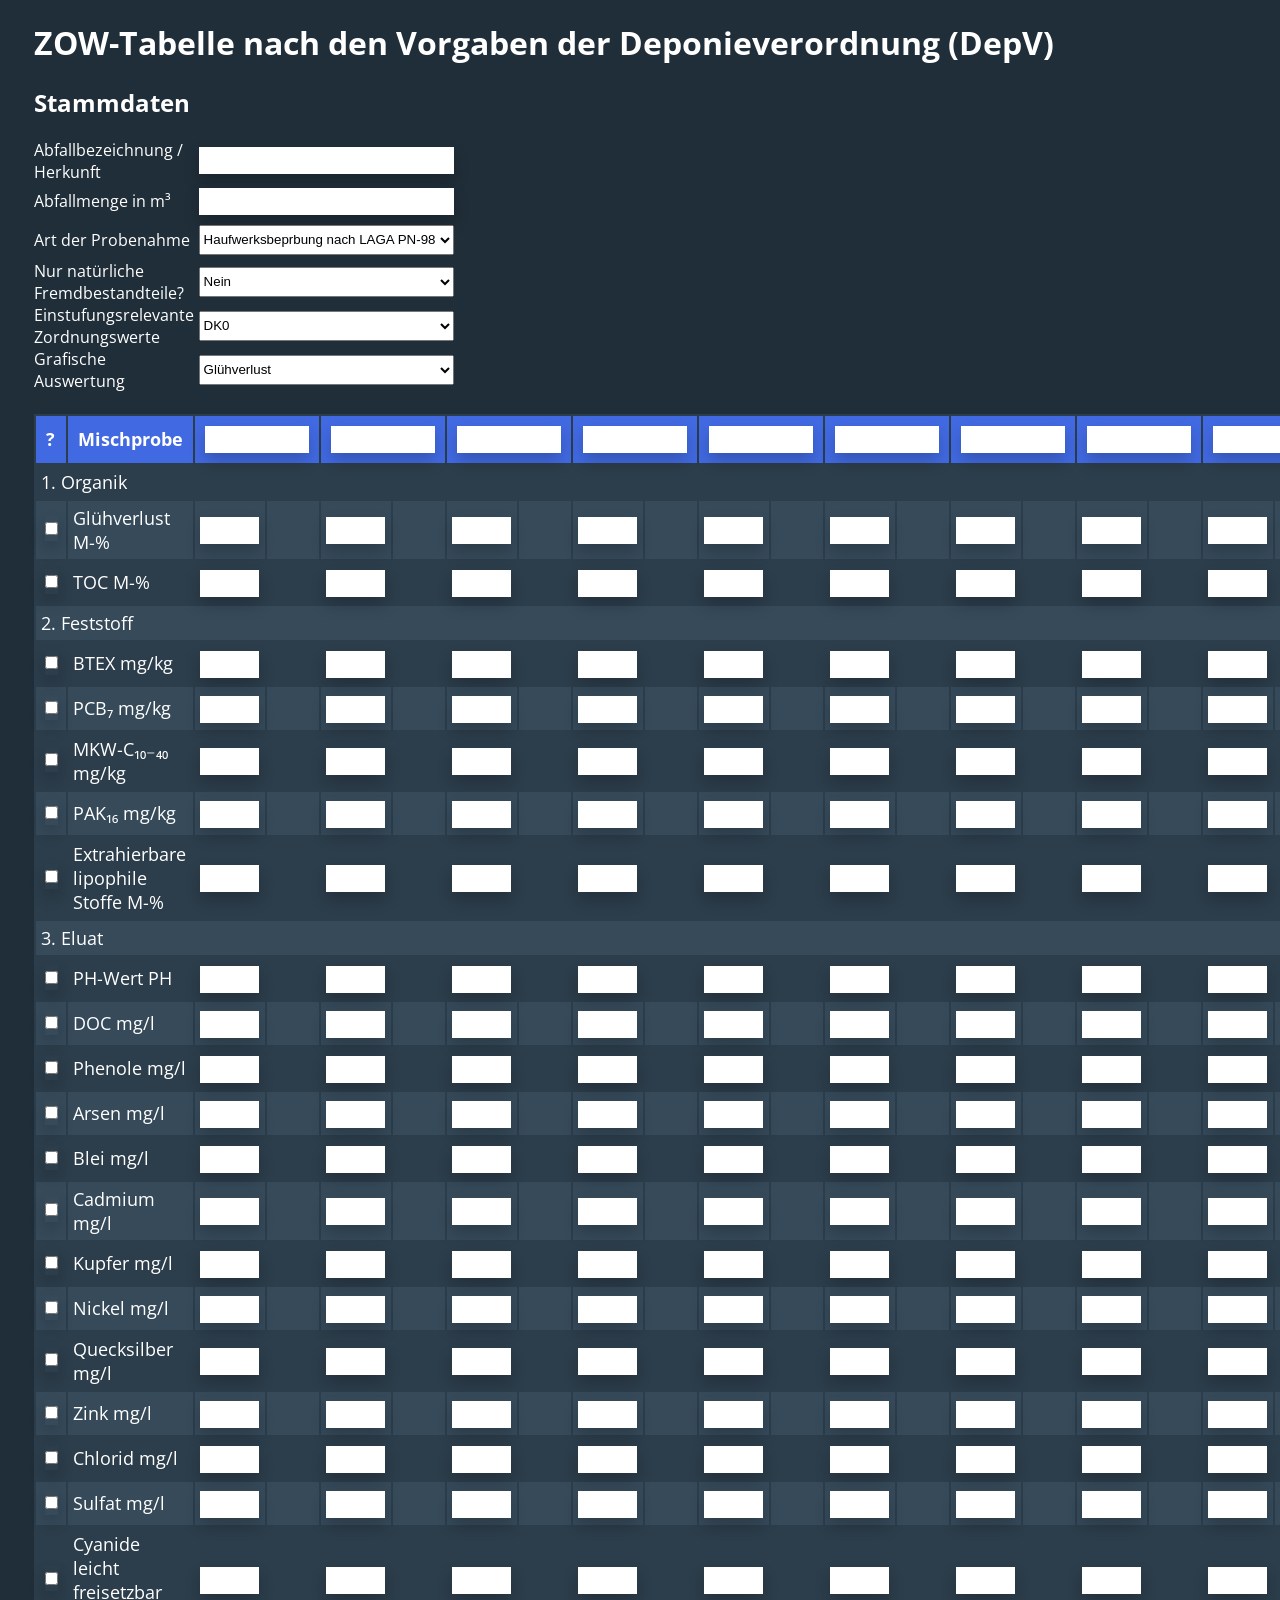
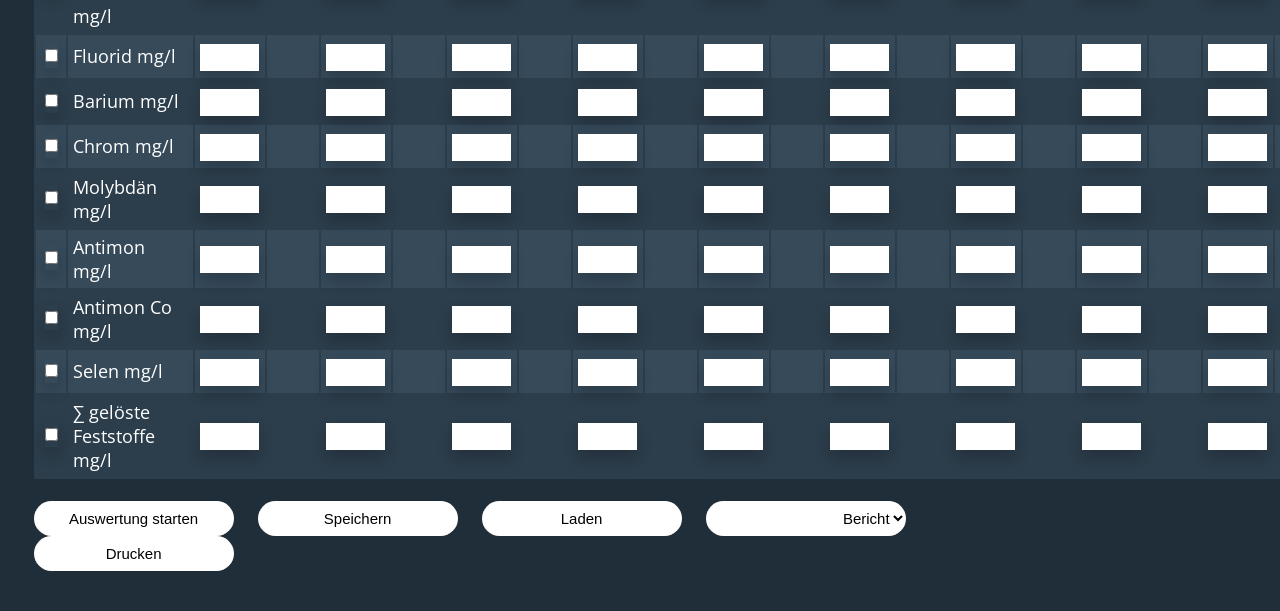
==== ZOWDepV.html @ 3390bf2c "Add files via upload" ====
﻿<!doctype html>
<html>

<head>
	<meta charset="UTF-8">
	<title>Analyseauswertung - Deponieverordnung (DepV)</title>
	<link rel="preconnect" href="https://fonts.googleapis.com">
	<link rel="preconnect" href="https://fonts.gstatic.com" crossorigin>
	<link href="https://fonts.googleapis.com/css2?family=Open+Sans:wght@300&display=swap" rel="stylesheet">	
	<link rel="stylesheet" type="text/css" href="style.css">
	<link rel="stylesheet" type="text/css" href="printBericht.css" id="printsheet">
	<script src='https://cdn.plot.ly/plotly-2.27.0.min.js'></script>
	<script src="graphicAusw.js"></script>

</head>

<body  style="padding-left:2%">
	

	<div id="StammdatenHeadline"></div>
	<div class="DontPrint">
	<h1>ZOW-Tabelle nach den Vorgaben der Deponieverordnung (DepV)</h1>
	<h2>Stammdaten</h2>


	<div class="StammdatenContainer">
	<div class="StammdatenContainer">

	<label class="MainOptionsLabel" for="Abfallbezeichnung">Abfallbezeichnung / Herkunft</label>
	<input class="Stammdatgeninput" id="Abfallbezeichnung"></input>

	<label class="MainOptionsLabel" for="Abfallmenge">Abfallmenge in m³</label>
	<input class="Stammdatgeninput" id="Abfallmenge" type="number" min="0"></input>

	<label class="MainOptionsLabel" for="Probenahme">Art der Probenahme</label>
	<select class="StammdatenDropdown" name="Bodenart" id="Probenahme" onchange="ausw()">
		<option value="0">Haufwerksbeprbung nach LAGA PN-98</option>
		<option value="1">Schurfbeprobung nach DIN 19698-6</option>
		<option value="2">Andere / Voruntersuchung</option>
	</select>


	<label class="MainOptionsLabel" for="TOC">Nur natürliche Fremdbestandteile?</label>
	<select class="StammdatenDropdown" name="TOC" id="TOC" onchange="ausw()">
		<option value="0">Nein</option>
		<option value="1">Ja</option>

	</select>


	<label class="MainOptionsLabel" for="ZW">Einstufungsrelevante Zordnungswerte</label>
	<select class="StammdatenDropdown" name="ZW" id="ZW" onchange="ausw()">
		<option value="0">DK0</option>
		<option value="I">DKI</option>
		<option value="II">DKII</option>
		<option value="III">DKIII</option>

	</select>


	<label class="GraphicOptions" for="GO">Grafische Auswertung</label>
	<select class="StammdatenDropdown" name="GO" id="GO" onchange="graphicAusw()">
		
	</select>


	</div>
	<div id='myDiv' style="width:750px;margin-left:100px">
	</div>
	</div>
	</div>
	<br class="DontPrint">

	<div id="app">
	</div>


	<div class="DontPrint"> <br>
	<button onclick="ausw()">Auswertung starten</button>

	<button onclick="saveData()">Speichern</button>

	<button onclick="loadData()">Laden</button>

	<select class="DruckDropdown" name="DruckOpt" id="DruckOpt" onchange="changeprintSheet()">
		<option value="printBericht.css">Bericht</option>
		<option value="printZOW.css">ZOW-Tabelle</option>
	</select>	

	<button onclick="window.print();">Drucken</button>

	</div>
	
	<div id="Bericht" style="color:black; background:#202e39" class="Bericht"></div>


	<script src="ParameterDepV.js"></script>
	<script src="Paralist.js"></script>
	<script src="init.js"></script>
	<script src="colordic.js"></script>
	<script src="homogen.js"></script>
	<script src="DIN.js"></script>
	<script src="PN98.js"></script>
	<script src="ausw.js"></script>
	<script src="load.js"></script>
	<script src="save.js"></script>
	<script src="print.js"></script>
	</main>

</body>



</html>
---- style.css ----
body {	font-family: 'Open Sans', sans-serif;
	padding-left: 5%;
	padding-right: 15%;
	background-color: #202e39;
	color: white;
	}	


nav {	background-color: #9e9e9e;
	border-radius: 20px;
	width: 100%;
	top: 0;
}

nav img {	float: left;
		padding-right: 20px;}

nav ul {
  list-style-type: none;
  margin: 0;
  padding: 0;
  overflow: hidden;
  background-color: #333;
  border-radius: 20px;
  box-shadow: 0px 8px 16px 0px rgba(0,0,0,0.2)
}	

nav ul li {
  float: left;
}

nav ul li a {
  display: block;
  color: white;
  text-align: center;
  padding: 14px 16px;
  text-decoration: none;
  height: 50px
}

nav li a:hover {
  background-color: #555;
  color: white;
}


li.dropdown {
  display: inline-block;
}

.dropdown-content {
  display: none;
  position: absolute;
  background-color: #333;
  min-width: 160px;
  box-shadow: 0px 8px 16px 0px rgba(0,0,0,0.2);
  z-index: 1;
  border-radius: 20px
}

.dropdown-content a {
  color: white;
  padding: 12px 16px;
  text-decoration: none;
  display: block;
  text-align: left;
}

.dropdown-content a:hover {background-color: #555;
				border-radius: 20px}

.dropdown:hover .dropdown-content {
  display: block;
  border-radius: 20px
}


a {color: white
	}



.mySlides {
	width: 750px;}

details{
	background-color: #364a5a;
	margin:10px; 0px;}

summary{
	
	background-color: royalblue;}

summary:hover{
	cursor: pointer;
	background-color: #2f4ca1;}

table {
	font-size: 18px;
	background-color: #2c3d4b;
	}
	


th {	text-align: left;
	background-color: royalblue;
	padding: 10px 10px;
	box-shadow: 0 3px 6px #000000030}
td {	padding: 5px 5px; 
	}

.sortedtablehead :hover{
		cursor: pointer;
		background-color: #2f4ca1
}

tr:nth-child(even){
	background-color: #364a5a;}

tr:hover{background-color: #1b2731;}


.GridContainer {
  	display: grid;
	grid-template-columns: 1fr 1fr ;
	grid-template-rows: 1fr 1fr ;
	}

.Griditem{
	background-color:royalblue;
	margin:10px;
	border-radius:20px;
	box-shadow: 0px 8px 16px 0px rgba(0,0,0,0.2);
	text-align: left;
	padding: 10px}

button {
	height:35px;
	width:200px;
	border-radius:20px;
	background-color:white;
	border-style: none;
	font-size:15px;
	margin-right: 20px;
	
}

button:hover{
	cursor: pointer;
	background-color: royalblue
}

input {	height:25px;
	border-radius:20px;
	border-style: none;
	box-shadow:0px 8px 16px 0px rgba(0,0,0,0.2);
	font-size:15px;
}

#Probenrechner {
	border-radius:20px;
	box-shadow:0px 8px 16px 0px rgba(0,0,0,0.2);
	font-size:15px;
	background-color: royalblue;
	
	}

.MPHead {
	width:100px;
	border-radius:0px
	}

.MWEingabeLabel {
	width:60px;
	}

.MWEingabe{
	width:55px;
	font-size:12px;
	border-radius:0px}

.ErgLabel {
	
	font-size:11px;
	}

.StammdatenContainer {
	width:100%;
	display: grid;
    	align-items: center;
	// height: 350px;
	grid-template-columns: 1fr 1fr ;
	grid-template-rows: 1fr  ;
	}


.MainOptionsLabel {
	
	
	}
.StammdatenDropdown{
	margin:5px;
	height:30px}

.Stammdatgeninput {
	border-radius:0px;
	margin:5px;
	}

#Bericht {	background-color:white;
		
		border-radius:20px; 
		padding:10px;
		margin:10px}

.BerichtTabelle {
	color:white}

.DruckDropdown {
	height:35px;
	width:200px;
	border-radius:20px;
	background-color:white;
	border-style: none;
	font-size:15px;
	text-align:right}

#StammdatenHeadline{
	display: none;
		}
---- printBericht.css ----
@media print {

.pagebreak { page-break-before: always; } 


body {
	-webkit-print-color-adjust: exact !important;
	color:black;
	line-break: auto;
	font-size: 11px;
}


a {	color:black;
	}
table {
	color:white;
	font-size: 11px;}

nav, header, button, .DontPrint, #app, h1{
	display: none;
	}

}
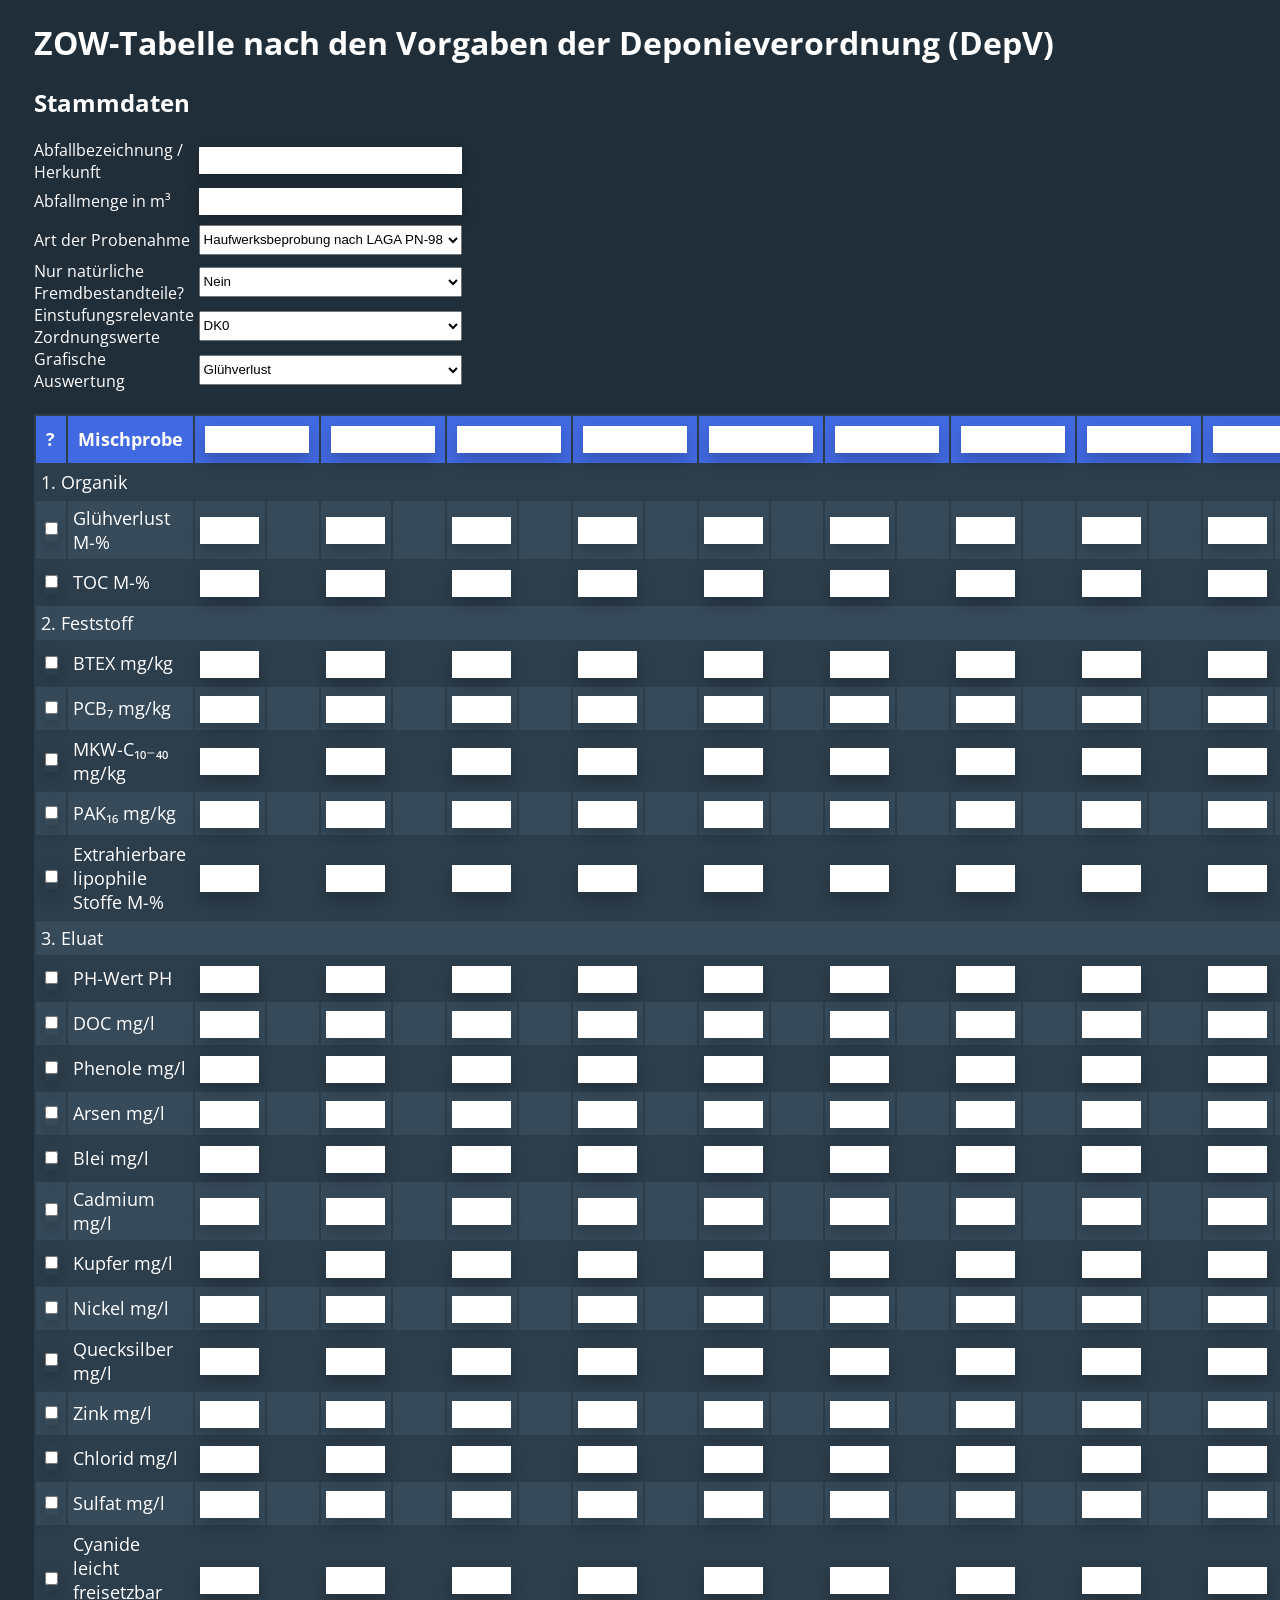
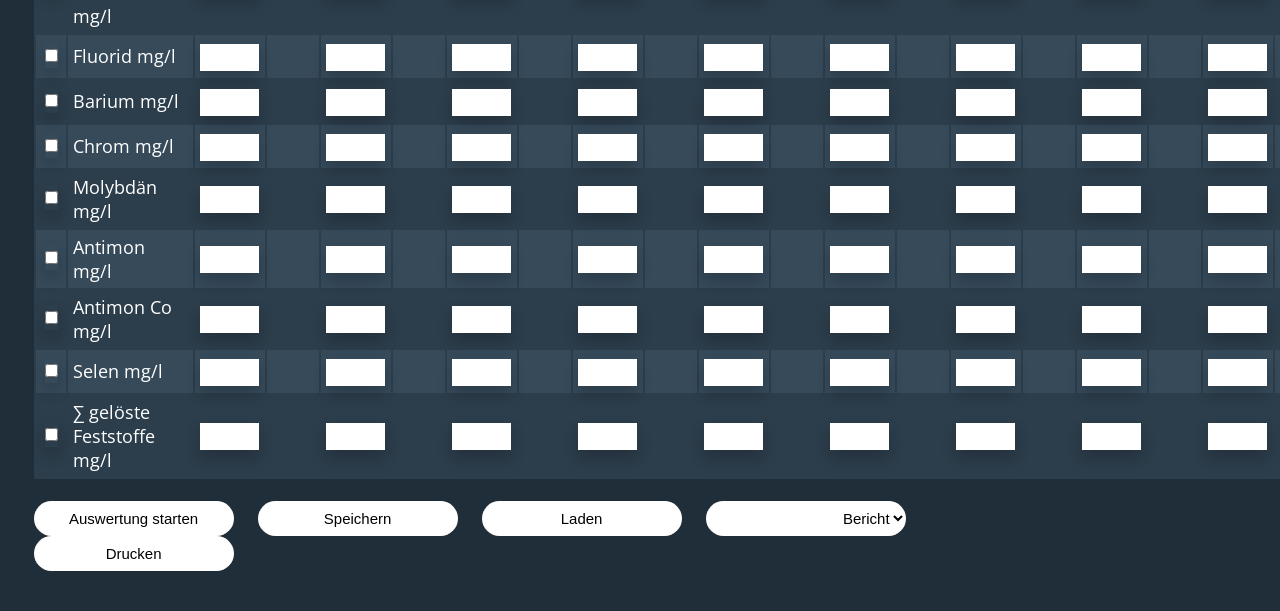
==== commit 97cd0286: "Update ZOWDepV.html" ====
--- a/ZOWDepV.html
+++ b/ZOWDepV.html
@@ -34,7 +34,7 @@
 
 	<label class="MainOptionsLabel" for="Probenahme">Art der Probenahme</label>
 	<select class="StammdatenDropdown" name="Bodenart" id="Probenahme" onchange="ausw()">
-		<option value="0">Haufwerksbeprbung nach LAGA PN-98</option>
+		<option value="0">Haufwerksbeprobung nach LAGA PN-98</option>
 		<option value="1">Schurfbeprobung nach DIN 19698-6</option>
 		<option value="2">Andere / Voruntersuchung</option>
 	</select>
